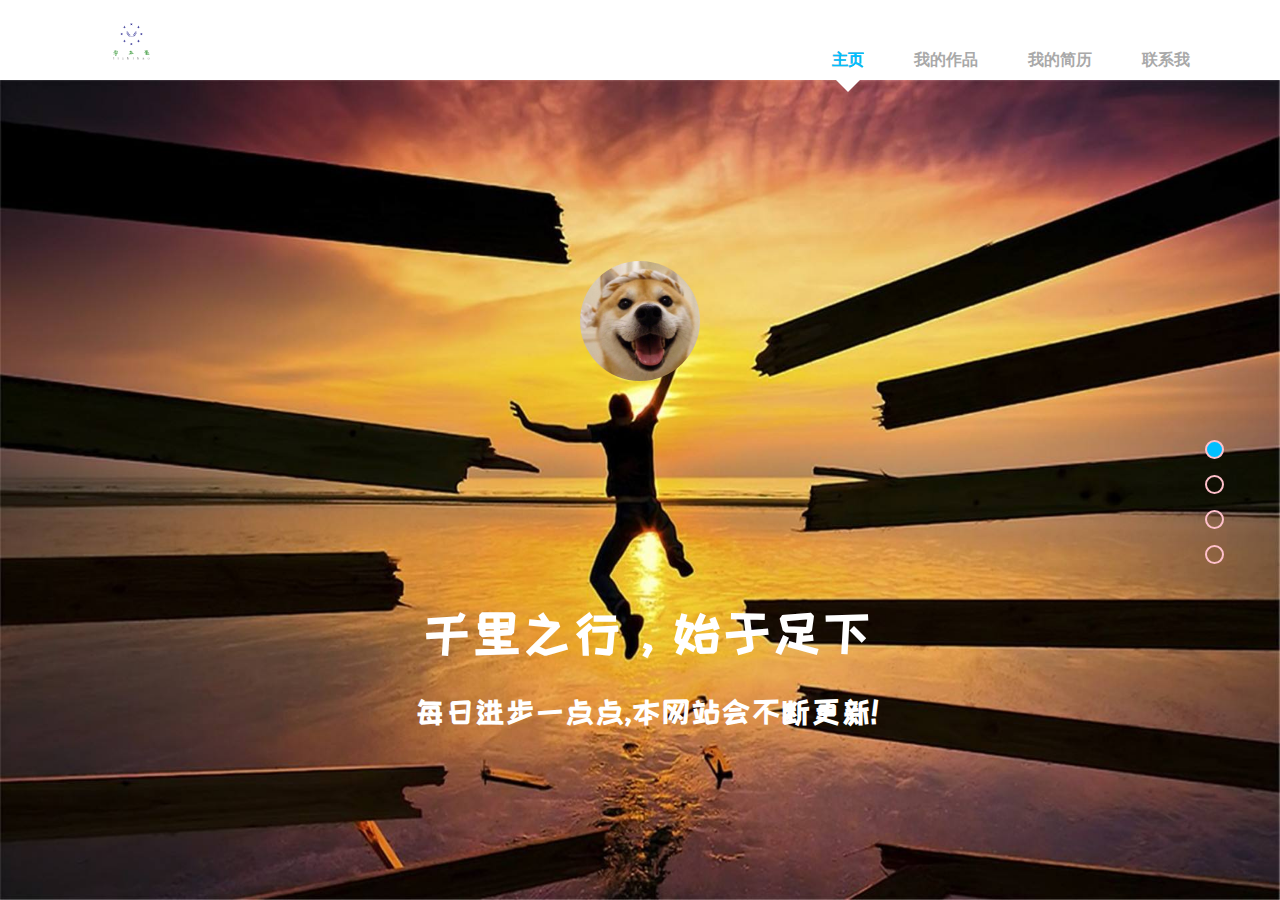
==== index.html @ d06414fa "Add files via upload" ====
<!DOCTYPE html>
<html>
	<head>
		<meta charset="utf-8" />
		<title>web前端工程师李志毫</title>
        <link rel="stylesheet" type="text/css" href="css/index.css"/>
	</head>
	<body>
		<section>
			<header id="header">
				<h1>
					<a href="javascript:;">
						<img class="logo" src="img/logo.png"/>
					</a>
				</h1>
				<nav>
					<ul class="list clearfix">
						<li>
							<a href="javascript:;">
								<div class="up">主页</div>
								<div class="down">主页</div>
							</a>
						</li>
						<li>
							<a href="javascript:;">
								<div class="up">我的作品</div>
								<div class="down">我的作品</div>
							</a>
						</li>
						<li>
							<a href="javascript:;">
								<div class="up">我的简历</div>
								<div class="down">我的简历</div>
							</a>
						</li>
						<li>
							<a href="javascript:;">
								<div class="up">联系我</div>
								<div class="down">联系我</div>
							</a>
						</li>
					</ul>
				</nav>
			    <div class="arrow"></div>
			</header>
			<section id="content">
				<ul class="list">
					<li>
						<div class="content_div indexPage">
							<img src="img/touxiang.jpg"/>
							<div>
								<h1 class="title">千里之行，始于足下</h1>
								<h2 class="title2">每日进步一点点,本网站会不断更新!</h2>
							</div>
						</div>
					</li>
					<li>
						<div class="content_div worksPage">
							<div class="page-title">
								<h2>我的作品</h2>
								<div class="line"></div>
							</div>
							<div class="page-depict">
								<h3 >收录自己的项目，记录自己成长的点点滴滴</h3>
							</div>
							<div id="phone-open" class="phohe-project">
								<img src="img/webapp.PNG"/>
								<div class="shade">
									<h3>Vue实现的web移动端项目demo(可点击预览或者扫下面二维码手机体验)</h3>
									<img id="phoneEwm" src="img/phoneEwm.png"/>
								</div>
							</div>
							<div id="pc_zyk" class="pc-project">
								<img src="img/pc_zny.png"/>
								<div class="shade">
									<h3>Bootstrap+vue+html+css+js实现的pc后台管理系统项目(可点击预览)</h3>
								</div>
							</div>
							<div class="outher-project clearfix">
								<a href="otherPoject/pc_cd/index.html" target="_blank">
									<img src="img/pc_cd.png" >
									<div>
										<h3 class="works-title">宸丹云服务管理平台</h3>
										<h4 class="works-title2">基于Layui，vue，html，css，js实现的pc后台管理系统。</h4>
										<img src="img/search.png" >
									</div>
								</a>
								<a>
									<img src="img/zhanwei.jpg" >
									<div>
										<h3 class="works-title">其它项目</h3>
										<h4 class="works-title2">待添加。。。</h4>
										<img src="img/search.png" >
									</div>
								</a>
								<a>
									<img src="img/zhanwei.jpg" >
									<div>
										<h3 class="works-title">其它项目<h3>
										<h4 class="works-title2">待添加。。。</h4>
										<img src="img/search.png" >
									</div>
								</a>
								<a>
									<img src="img/zhanwei.jpg" >
									<div>
										<h3 class="works-title">其它项目</h3>
										<h4 class="works-title2">待添加。。。</h4>
										<img src="img/search.png" >
									</div>
								</a>
							</div>
				<!-- 			<div class="works-box clearfix">
								<div>
									<img src="img/bg1.jpg" >
									<div>
										<span class="works-title">Vue 移动端的项目</span>
										<span class="works-title2">我的自行车自行车自行车自行车</span>
										<img src="img/search.png" >
									</div>
								</div>
								<div>
									<img src="img/bg1.jpg" >
									<div>
										<span class="works-title">Vue 移动端的项目</span>
										<span class="works-title2">我的自行车自行车自行车自行车</span>
										<img src="img/search.png" >
									</div>
								</div>
								<div>
									<img src="img/bg1.jpg" >
									<div>
										<span class="works-title">Vue 移动端的项目</span>
										<span class="works-title2">我的自行车自行车自行车自行车</span>
										<img src="img/search.png" >
									</div>
								</div>
								<div>
									<img src="img/bg1.jpg" >
									<div>
										<span class="works-title">Vue 移动端的项目</span>
										<span class="works-title2">我的自行车自行车自行车自行车</span>
										<img src="img/search.png" >
									</div>
								</div>
								<div>
									<img src="img/bg1.jpg" >
									<div>
										<span class="works-title">Vue 移动端的项目</span>
										<span class="works-title2">我的自行车自行车自行车自行车</span>
										<img src="img/search.png" >
									</div>
								</div>
								<div>
									<img src="img/bg1.jpg" >
									<div>
										<span class="works-title">Vue 移动端的项目</span>
										<span class="works-title2">我的自行车自行车自行车自行车</span>
										<img src="img/search.png" >
									</div>
								</div>
								<div>
									<img src="img/bg1.jpg" >
									<div>
										<span class="works-title">Vue 移动端的项目</span>
										<span class="works-title2">我的自行车自行车自行车自行车</span>
										<img src="img/search.png" >
									</div>
								</div>
								<div>
									<img src="img/bg1.jpg" >
									<div>
										<span class="works-title">Vue 移动端的项目</span>
										<span class="works-title2">我的自行车自行车自行车自行车</span>
										<img src="img/search.png" >
									</div>
								</div>
							</div>
						 -->   <!-- <div class="works-number">
								<div>
									<a href="javascript:;" class="active">1</a>
									<a href="javascript:;">2</a>
								</div>
							</div> -->
						</div>
					</li>
					<li>
						<div class="content_div resumePage">
							<div class="page-title">
								<h2>我的简历</h2>
								<div class="line"></div>
								
							</div>
							<div class="page-depict">
								<h3 >虽然当程序员有2年了，但前端的工作经验应该只有1年吧...</h3>
							</div>
							<div class="left">
								<h3>技术栈</h3>
								<div class="progess clearfix">
									<div class="progess-name">html5</div>
									<div  class="progess-number">
										<div id="html5_number"></div>
									</div>
								</div>
								<div class="progess clearfix">
									<div class="progess-name">css</div>
									<div  class="progess-number">
										<div id="css_number"></div>
									</div>
								</div>
								<div class="progess clearfix">
									<div class="progess-name">js</div>
									<div  class="progess-number">
										<div id="js_number"></div>
									</div>
								</div>
								<div class="progess clearfix">
									<div class="progess-name">jQuery</div>
									<div  class="progess-number">
										<div id="jquery_number"></div>
									</div>
								</div>
								<div class="progess clearfix">
									<div class="progess-name">vue</div>
									<div  class="progess-number">
										<div id="vue_number"></div>
									</div>
								</div>
							</div>
							<div class="right">
								<h3>简历</h3>
								<a href="resume/lizhihao_resume.html" target="_blank" title="点击查看详情"><img src="img/jianli.png"/></a>
							</div>
						</div>
					</li>
					<li>
						<div class="content_div contactPage">
							<div class="page-title">
								<h2>联系我</h2>
								<div class="line"></div>
								
							</div>
							<div class="page-depict">
								<h3>缘分这东西真的很奇妙...</h3>
							</div>
						</div>
					</li>
				</ul>
			    <ul class="list-o">
					<li class="active"></li>
					<li></li>
					<li></li>
					<li></li>
				</ul>
			</section>
		</section>
		<!-- 模拟手机页面 -->
		<div id="phone-model" class="phohe-project2">
			<img id="phone-close" src="img/close.png"/>
			<iframe src="iframe/index.html" scrolling="no"></iframe>
		</div>
		
		
		<script type="text/javascript">
			var  arrow=document.querySelector("#header .arrow");
			var alist=document.querySelectorAll("#header .list li");
			var up=document.querySelectorAll("#header .list li .up");
			
			var content=document.querySelector("#content");
			var  getheader=document.querySelector("#header");
			var  cListli=document.querySelectorAll("#content .list li");
			var  cList=document.querySelector("#content .list");
			
			//小圆圈导航
			var list_o=document.querySelectorAll(".list-o>li");
			//主页
			var index_page=document.querySelector("#content .list .indexPage>img");
			var index_div=document.querySelector("#content .list .indexPage>div");
			//我的作品
			var works_div=document.querySelectorAll("#content .worksPage .works-box>div");
			var works_line=document.querySelector("#content .worksPage .page-title .line");
			var works_depict=document.querySelector("#content .worksPage .page-depict");
			 var phone_open=document.querySelector("#phone-open");//打开手机模拟页面
			 var phone_model=document.querySelector("#phone-model");//手机模拟页面
			  var phone_close=document.querySelector("#phone-close");//关闭手机模拟页面
			  
			//我的简历
			var resume_line=document.querySelector("#content .resumePage .page-title .line");
			var resume_depict=document.querySelector("#content .resumePage .page-depict");
			var html5_number=document.querySelector("#content .resumePage #html5_number");
			var css_number=document.querySelector("#content .resumePage #css_number");
			var js_number=document.querySelector("#content .resumePage #js_number");
			var jquery_number=document.querySelector("#content .resumePage #jquery_number");
			var vue_number=document.querySelector("#content .resumePage #vue_number");
			
			//联系我
			var contact_line=document.querySelector("#content .contactPage .page-title .line");
			var contact_depict=document.querySelector("#content .contactPage .page-depict");
			
			var now=0;
			var time=null;
			
			//各页的动画
			var arrmove=[
				{
					fadein:function(){
						works_line.style.width="60px"
						works_depict.style.opacity="1"
						works_depict.style.transform="translateY(0px)"
						// for(var i=0;i<works_div.length;i++){
						// 	 works_div[i].style.transition=""+i/5+"s all"
						// 	 works_div[i].style.transform="scale(1)"
						// }
					},
					fadeout:function(){
						works_line.style.width="0px"
						works_depict.style.opacity="0"
						works_depict.style.transform="translateY(70px)"
						
					},
				},
				{
					fadein:function(){
						resume_line.style.width="60px"
						resume_depict.style.opacity="1"
						resume_depict.style.transform="translateY(0px)"	
						
						html5_number.style.width="90%"
						html5_number.addEventListener("transitionend",function(){
							html5_number.innerHTML="90%"
						})
						
						css_number.style.width="90%"
						css_number.addEventListener("transitionend",function(){
							css_number.innerHTML="90%"
						})
						
						js_number.style.width="80%"
						js_number.addEventListener("transitionend",function(){
							js_number.innerHTML="80%"
						})
						
						jquery_number.style.width="85%"
						jquery_number.addEventListener("transitionend",function(){
							jquery_number.innerHTML="85%"
						})
						
						vue_number.style.width="80%"
						vue_number.addEventListener("transitionend",function(){
							vue_number.innerHTML="80%"
						})
						
					},
					fadeout:function(){
						resume_line.style.width="0px"
						resume_depict.style.opacity="0"
						resume_depict.style.transform="translateY(70px)"
					},
				},
				{
					fadein:function(){
						contact_line.style.width="60px"
						contact_depict.style.opacity="1"
						contact_depict.style.transform="translateY(0px)"
					},
					fadeout:function(){
						contact_line.style.width="0px"
						contact_depict.style.opacity="0"
						contact_depict.style.transform="translateY(70px)"
					},
				},
				]
			
			setHeader()	
			function setHeader(){
// 				var first_x=alist[0].offsetLeft+alist[0].offsetWidth/2-arrow.offsetWidth/2;
// 				arrow.style.left=''+first_x+'px';
// 				up[0].style.width="100%";
				move(0)
				for(var i=0;i<alist.length;i++){
					alist[i].index=i;
					
					alist[i].addEventListener("click",function(ev){
						move(this.index)
						now=this.index;
					})
				}
				
				indexPage()
			}
			
			
			//主页动画
			function indexPage(){
				index_page.style.top='160px';
				index_page.style.opacity=1;
				
				index_div.style.bottom='150px';
				index_div.style.opacity=1;
			}
			
			
			
			
			
			
			function move(index){
				
				for(var j=0;j<up.length;j++){
					up[j].style.width=""
				}
				var x=alist[index].offsetLeft+alist[index].offsetWidth/2-arrow.offsetWidth/2;
				arrow.style.left=''+x+'px';
				up[index].style.width="100%"
				cList.style.top=-index*(document.documentElement.clientHeight-getheader.offsetHeight)+'px';
				
				//重置小圆圈导航
				var list_o_active=document.querySelector(".list-o>li.active");
				list_o_active.classList.remove("active");
				list_o[index].classList.add("active")
				
				if(index==1){
					//我的作品动画
					arrmove[0].fadein();
				}
				else{
					arrmove[0].fadeout()
				}
				
				if(index==2){
					//我的简历动画
					arrmove[1].fadein();
				}
				else{
					arrmove[1].fadeout()
				}
				
				if(index==3){
					//联系我动画
					arrmove[2].fadein();
				}
				else{
					arrmove[2].fadeout()
				}
			}
			
			setContent()
			function setContent(){
				content.style.height=document.documentElement.clientHeight-getheader.offsetHeight+'px';
				for(var i=0;i<cListli.length;i++){
					cListli[i].style.height=document.documentElement.clientHeight-getheader.offsetHeight+'px';
				}
			}
			
			
			window.onresize=function(){
				move(now);
				setContent()
			}
			
			
			//滚轮事件
			if(content.addEventListener){
				content.addEventListener("DOMMouseScroll",function(ev){
					clearTimeout(time)
					time=setTimeout(function() {
						ev=ev||event;
						fn(ev)
					}, 200);
				})
			}
			content.onmousewheel=function(ev){
				clearTimeout(time)
				time=setTimeout(function() {
					ev=ev||event;
					fn(ev)
				}, 200);
			};
			
			function fn(ev){
				var dir=""
				ev=ev||event;
				if(ev.wheelDelta){
					dir=ev.wheelDelta>0?"up":"down";
				}
				else if(ev.detail){
					dir=ev.detail<0?"up":"down";
				}
				switch (dir){
					case "up":
					if(now>0){
						now--
						move(now)
					}
						break;
					case "down":
					if(now<(cListli.length-1)){
						now++
						move(now)
					}
						break;
					default:
						break;
				}
			}
			
			
			
			for(var i=0;i<list_o.length;i++){
				list_o[i].index=i;
				list_o[i].addEventListener("click",function(){
					var list_o_active=document.querySelector(".list-o>li.active");
					list_o_active.classList.remove("active");
					this.classList.add("active")
					move(this.index)
					now=this.index;
				})
			}
			
			//手机模拟
			phone_open.addEventListener("click",function(){
				phone_model.style.display="block";
			})
			phone_close.addEventListener("click",function(){
				phone_model.style.display="none";
			})
		</script>
	</body>
</html>
---- css/index.css ----
@font-face {
	font-family:zk;
	src: url('../fonts/zk.ttf');
}

/* 清除浏览器默认样式 */
html,body,h1,h2,h3,h4,h5,h6,p,ul,li{
	margin: 0;
	padding: 0;
}
html,body{
	height: 100%;
	overflow: hidden;
}
body{
	position: relative;
}
a{
	text-decoration: none;
	display: block;
}
img{
	display: block;
}
li{
	list-style: none;
}
/* 清除浮动 */
.clearfix{
	*zoom: 1;
}
.clearfix:after{
	content:"";
	display: table;
	clear: both;
}

#header{
	width: 1100px;
	height: 80px;
	background: #fff;
	margin: 0 auto;
	position: relative;
}
#header h1{
	float: left;
}
#header nav{
	float: right;
}
#header .logo{
	width: 80px;
}
#header .list{
	margin-top: 50px;
}
#header .list li{
	float: left;
	position: relative;
	margin-left: 50px;
	font-weight: bold;
}
#header .list li .up{
	position: absolute;
	color:deepskyblue;
	width: 0;
	overflow: hidden;
	transition: 1s width;
	white-space: nowrap;
}
#header .list li:hover .up{
	width: 100%;
}
#header .list li .down{
	color: #A9A9A9;
}
#header .arrow{
	width: 0;
	height: 0;
	border: 12px solid;
	border-color:#fff transparent transparent;
	position: absolute;
	left: 0;
	bottom: -24px;
	transition: 1s left;
	z-index: 10;
}


#content{
	position: relative;
	overflow: hidden;
	width: 100%;
}

#content .list{
position: absolute;
left: 0;
top: 0;
width: 100%;
transition: 1s top;
}
#content .list li{ 
	position: relative;
}
#content .list li:nth-of-type(1){ 
	background: url(../img/bg1.jpg) no-repeat;
	background-size:100% 100%;
	background-position: 50% 50%;
	animation:mymove 7s infinite;
	-webkit-animation:mymove 7s infinite; /* Safari 和 Chrome */
}
@keyframes mymove
{
0% {background-size:100% 100%;}
50% {background-size:120% 120%;}
100% {background-size:100% 100%;}
}

@-webkit-keyframes mymove 
{
0% {background-size:100% 100%;}
50% {background-size:120% 120%;}
100% {background-size:100% 100%;}
}
#content .list li:nth-of-type(2){ 
	background: url(../img/bg2.jpg) no-repeat;
	background-size:100% 100%;
	background-position: 50% 50%;
}
#content .list li:nth-of-type(3){ 
	background: url(../img/bg3.jpg) no-repeat;
	background-size:100% 100%;
	background-position: 50% 50%;
	
}
#content .list li:nth-of-type(4){ 
	background: url(../img/bg4.jpg) no-repeat;
	background-size:100% 100%;
	background-position: 50% 50%;
	
}

#content .content_div{
	width: 1200px;
	height: 95%;
	background: rgba(88,91,88,0);
	position: absolute;
	left: 0;
	right: 0;
	top: 0;
	bottom: 0;
	margin: auto;
	overflow: hidden;
}
#content .list-o{
  position: fixed;
  right: 50px;
  top: 50%;	
  
}
#content .list-o>li {
  width: 15px;
  height: 15px;
  position: relative;
  margin-bottom: 20px;
  cursor: pointer;
}
#content .list-o>li:after {
  position: absolute;
  height: 15px;
  width: 15px;
  left: -10px;
  top: -10px;
  content: '';
  border-radius: 50%;
  border: 2px solid pink;
}

#content .list-o>li.active:after {
 
 background: deepskyblue;
}



/* 主页 */
#content .list .indexPage>img{
	width: 120px;
	height: 120px;
	border-radius: 50%;
	position: absolute;
	left: 540px;
	top: 10px;
	opacity: 0;
	transition: 2s all;
}
#content .list .indexPage{
	text-align: center;
}
#content .list .indexPage>div{
	position: absolute;
	left: 375px;
	bottom: 10px;
	opacity: 0;
	transition: 2s all;
}
#content .list .indexPage .title,#content .list .indexPage .title2{
	color: #FFFFFF;
	font-family: zk;
}
#content .list .indexPage .title{
	font-size: 50px;
	margin-bottom: 30px;
}
#content .list .indexPage .title2{
	font-size: 30px;
}

/* 页面标题 */
#content  .page-title{	
	text-align: center;
	position: relative;
	margin:20px 0;
	color: rgba(0,0,0,0.6);
}
#content  .page-depict{	
	text-align: center;
	margin-bottom: 50px;
	color: rgba(0,0,0,0.6);
	opacity: 1;
	transform: translateY(70px);
	transition: 2s all;
}
#content .page-title .line{
	height: 5px;
	width: 0px;
	background: pink;
	position: absolute;
	left: 0;
	right: 0;
	bottom: -10px;
	margin: auto;
	transition: 1s width;
}

/* 我的作品 */
#content .worksPage .phohe-project{	
	width: 200px;
	height: 425px;
	background: url(../img/phone.png) no-repeat;
	background-size: 100% 100%;
	cursor: pointer;
	position: relative;
	float: left;
}

#content .worksPage .phohe-project>img,#content .worksPage .phohe-project>.shade{	
	width: 182px;
	height: 340px;
	position: absolute;
	left: 0;
	right: 0;
	bottom: 0;
	top: 0;
	margin: auto;
}
#content .worksPage .phohe-project>.shade>#phoneEwm{
	width: 80px;
	margin-top: 20px;
	margin-left: 40px;
}
#content .worksPage .pc-project{	
     width: 512px;
     height: 512px;
     background: url(../img/pc_bgManage.png) no-repeat;
	 background-position: 0px -20px;
     background-size: 100% 100%;
     cursor: pointer;
     position: relative;
	 left: 20px;
     float: left;
}
#content .worksPage .pc-project>img,#content .worksPage .pc-project>.shade{	
	position: absolute;
	left: 26px;
	top: 50px;
     width: 459px;
     height: 303px;
}
#content .worksPage .shade{
		color: #FFFFFF;
		padding:60px 8px 0 8px;
		box-sizing: border-box;
	  opacity: 0;
	 background: rgba(0,0,0,0.7);
}
#content .worksPage .shade:hover{
	opacity: 1;
}


#content .worksPage .outher-project{	
     position: relative;
	 left: 40px;
     float: left;
	 width: 400px;
	 height: 100%;
}
#content .worksPage .outher-project>a{	
	 width: 180px;
	 height: 220px;
	 background: red;
	 margin: 10px;
	 float: left;
	 position: relative;
	 cursor: pointer;
	box-shadow: 5px 5px 5px #888888;
	overflow: hidden;
	border-radius: 10px;
}
#content .worksPage .outher-project>a>img{	
	 width: 100%;
	 height: 100%;
	
}
#content .worksPage .outher-project>a>div{	
	width: 100%;
	height: 100%;
	 position: absolute;
	 left: 0;
	 top: 0;
	 background: rgba(0,0,0,0.5);
	 color: #FFFFFF;
	 padding: 20px 10px 10px 10px;
	 box-sizing: border-box;
	 font-family: 微软雅黑;
	 opacity: 0;
}
#content .worksPage .outher-project>a>div>img{
	margin-top: 10px;
}
#content .worksPage .outher-project>a>div>.works-title{
	text-align: center;
}
#content .worksPage .outher-project>a>div>.works-title2{
	margin-top: 10px;
	word-break: break-all;
	text-indent: 2em;
}
#content .worksPage .outher-project>a:hover div{	
	 opacity: 1;
}
#content .worksPage .outher-project>a:hover{	
	 transform: scale(1.1);
}
/* 分割线 */
/* #content .worksPage .works-box{	
	overflow: hidden;
}
#content .worksPage .works-box>div{
	width: 280px;
	height:200px;
	position: relative;
	cursor: pointer;
	overflow: hidden;
	float: left;
	margin: 10px;	
	transform: rotate(0deg);
	transform: scale(0);
	transition: 1s all;
}
#content .worksPage .works-box>div>img{
	width: 100%;
	height: 100%;
	transform-origin:50% 50%;
	transition: 1s all;
}
#content .worksPage .works-box>div>div{
	position: absolute;
	left: 0;
	top: 0;
	width: 100%;
	height: 100%;
	background: #000;
	opacity: 0;
	color: #FFFFFF;
	text-align: center;
}
#content .worksPage .works-box>div>div>img{
	margin-top: 20px;
	width: 40px;
	margin-left: 115px;
}
#content .worksPage .works-box>div>div>.works-title{
  color: #FFFFFF;
  font-size: 20px;
  font-weight: bold;
  display: block;
  margin-top: 40px;
  margin-bottom: 10px;
}
#content .worksPage .works-box>div:hover>div{
	opacity: 0.8;
}
#content .worksPage .works-box>div:hover>img{
	transform: rotate(-35deg);
	transform: scale(2)
}
#content .worksPage .works-number{
	width: 100%;
	margin-top: 30px;
}
#content .worksPage .works-number>div{
	text-align: center;
}
#content .worksPage .works-number>div>a{
	display: inline-block;
	background: #A9A9A9;
	padding:3px 8px;
	margin: 0 8px;
	color: #FFFFFF;
	font-weight: bold;
	font-size: 15px;
	transition: 0.5s transform;
}
#content .worksPage .works-number>div>a:hover,#content .worksPage .works-number>div>a.active{
	background: #00BFFF;
	transform: scale(1.5);
} */

/* 我的简历 */
#content .resumePage .left{
	width: 50%;
	height: 100%;
	float: left;
	padding: 50px;
	text-align: center;
	box-sizing: border-box;
} 
#content .resumePage .left>h3,#content .resumePage .right>h3{
	margin-bottom: 40px;
} 
#content .resumePage .right{
	width: 50%;
	height: 70%;
	float: left;
	padding: 50px;
	text-align: center;
	box-sizing: border-box;
	border-left: 2px #000000 solid;
} 
#content .resumePage .left .progess{
	margin-bottom: 20px;
} 
#content .resumePage .left .progess>div{
	float: left;
} 
#content .resumePage .left .progess>.progess-name{
	width: 80px;
} 
#content .resumePage .left .progess>.progess-number{
	width: 300px;
	height: 18px;
	background: #A9A9A9;
	border-radius: 16px;
} 
#content .resumePage .left .progess>.progess-number>div{
	  width: 0;
	  height: 100%;
	  background-color: #4CAF50;
	  text-align: center;
	  color: white;
	  border-radius: 16px;
	  transition: 1s width;
} 
#content .resumePage .right>a{
	width: 200px;
	display: inline-block;
	box-shadow: 10px 10px 5px #888888;
} 
#content .resumePage .right>a:hover{
	transform: scale(1.2);
} 
#content .resumePage .right>a>img{
	width: 100%;
	height: 100%;
} 

/* 手机模拟页面 */
.phohe-project2{
	position: absolute;
	left: 0;
	right: 0;
	bottom: 0;
	top: 0;
	margin: auto;
	z-index: 100;
	width: 333px;
	height: 708px;
	background: url(../img/phone.png) no-repeat;
	background-size: 100% 100%;
	display: none;
}

.phohe-project2>iframe{	
	width: 300px;
	height: 560px;
	position: absolute;
	left: 0;
	right: 0;
	bottom: 0;
	top: 0;
	margin: auto;
}
.phohe-project2>img{	
	width: 40px;
	position: absolute;
	right: 0;
	top: 0;
	z-index: 101;
	cursor: pointer;
}
.phohe-project2>img:hover{	
	transform: scale(1.2);
}
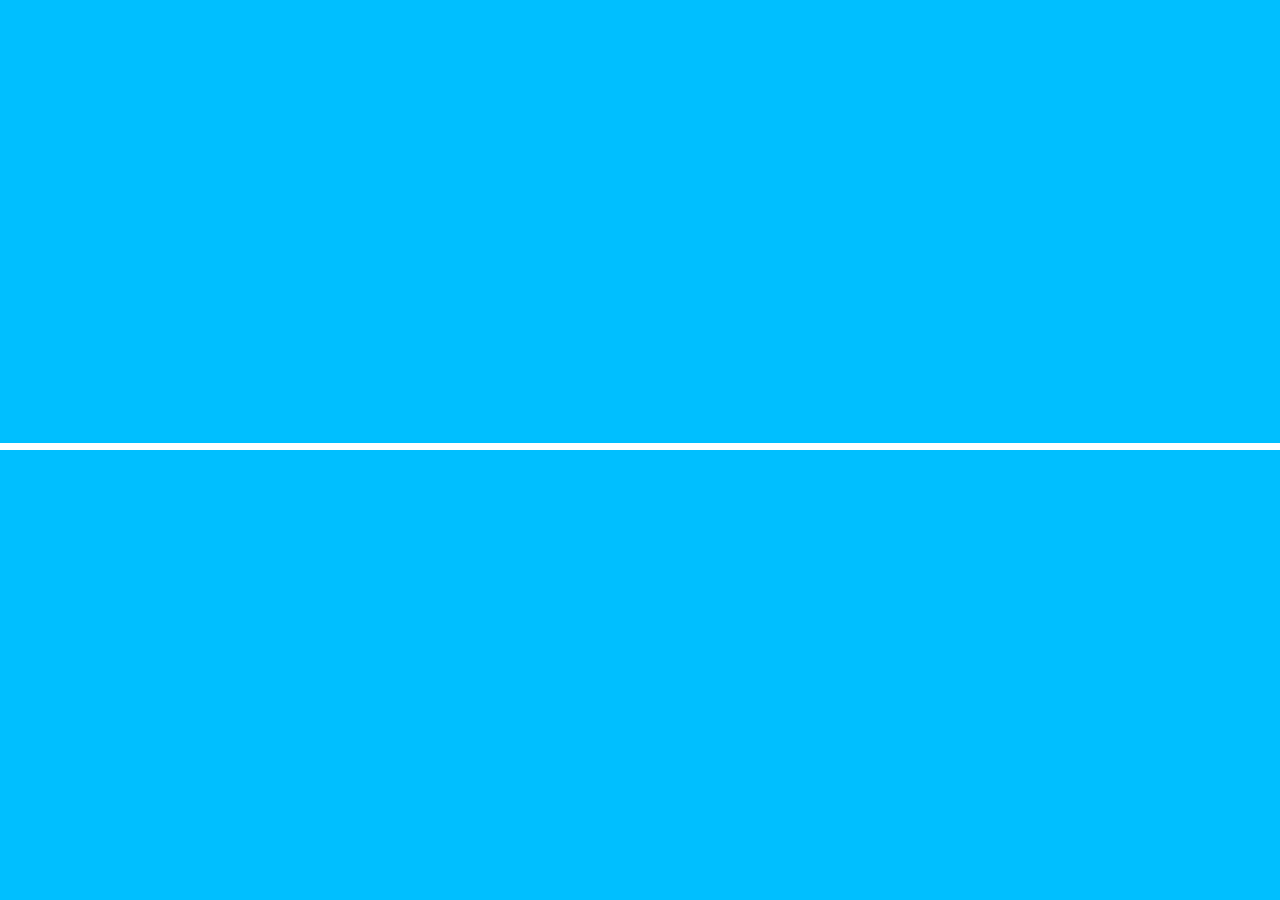
==== commit 95f9cd2c: "添加开幕动画" ====
--- a/index.html
+++ b/index.html
@@ -7,6 +7,13 @@
 	</head>
 	<body>
 		<section>
+			<!-- 开幕动画 -->
+			<div id="animate">
+				<div class="top"></div>
+				<div class="line"></div>
+				<div class="bottom"></div>
+			</div>
+			
 			<header id="header">
 				<h1>
 					<a href="javascript:;">
@@ -300,6 +307,37 @@
 			var now=0;
 			var time=null;
 			
+			
+			//开幕动画
+			var animate=document.querySelector("#animate");
+			var animate_line=document.querySelector("#animate>.line");
+			var animate_top=document.querySelector("#animate>.top");
+			var animate_bottom=document.querySelector("#animate>.bottom");
+			
+			first_animate();
+			// 开幕动画
+			function first_animate(){
+				var imgsArry=["bg1.jpg","bg2.jpg","bg3.jpg","bg4.jpg"]
+				var flag=0;
+				for (var i = 0; i < imgsArry.length; i++) {
+					var imgs=new Image()
+					imgs.src="img/"+imgsArry[i];
+					imgs.onload=function(){
+						flag++;
+						animate_line.style.width=flag/imgsArry.length*100+"10%"
+					}
+				}
+				animate_line.addEventListener("transitionend",function(){
+					animate_top.style.height="0px"
+					animate_bottom.style.height="0px"
+					animate_line.style.display="none"
+				})
+				animate_top.addEventListener("transitionend",function(){
+					animate.remove()
+					setHeader()	
+				})
+			}
+			
 			//各页的动画
 			var arrmove=[
 				{
@@ -371,7 +409,7 @@
 				},
 				]
 			
-			setHeader()	
+			
 			function setHeader(){
 // 				var first_x=alist[0].offsetLeft+alist[0].offsetWidth/2-arrow.offsetWidth/2;
 // 				arrow.style.left=''+first_x+'px';
--- a/css/index.css
+++ b/css/index.css
@@ -36,6 +36,43 @@
 	clear: both;
 }
 
+/* 开幕动画 */
+#animate{
+	position: absolute;
+	width: 100%;
+	height: 100%;
+	z-index: 1000;
+}
+#animate>.top{
+	position: absolute;
+	width: 100%;
+	height: 50%;
+	background: #00BFFF;
+	left: 0;
+	top: 0;
+	transition: 3s height;
+}
+#animate>.bottom{
+	position: absolute;
+	width: 100%;
+	height: 50%;
+	background: #00BFFF;
+	left: 0;
+	bottom: 0;
+	transition: 3s height;
+}
+#animate>.line{
+	position: absolute;
+	width: 0%;
+	height: 15px;
+	background: #FFFFFF;
+	left: 0;
+	bottom: 0;
+	top: 0;
+	transition: 1s width;
+	margin: auto;
+}
+/* 头部 */
 #header{
 	width: 1100px;
 	height: 80px;
